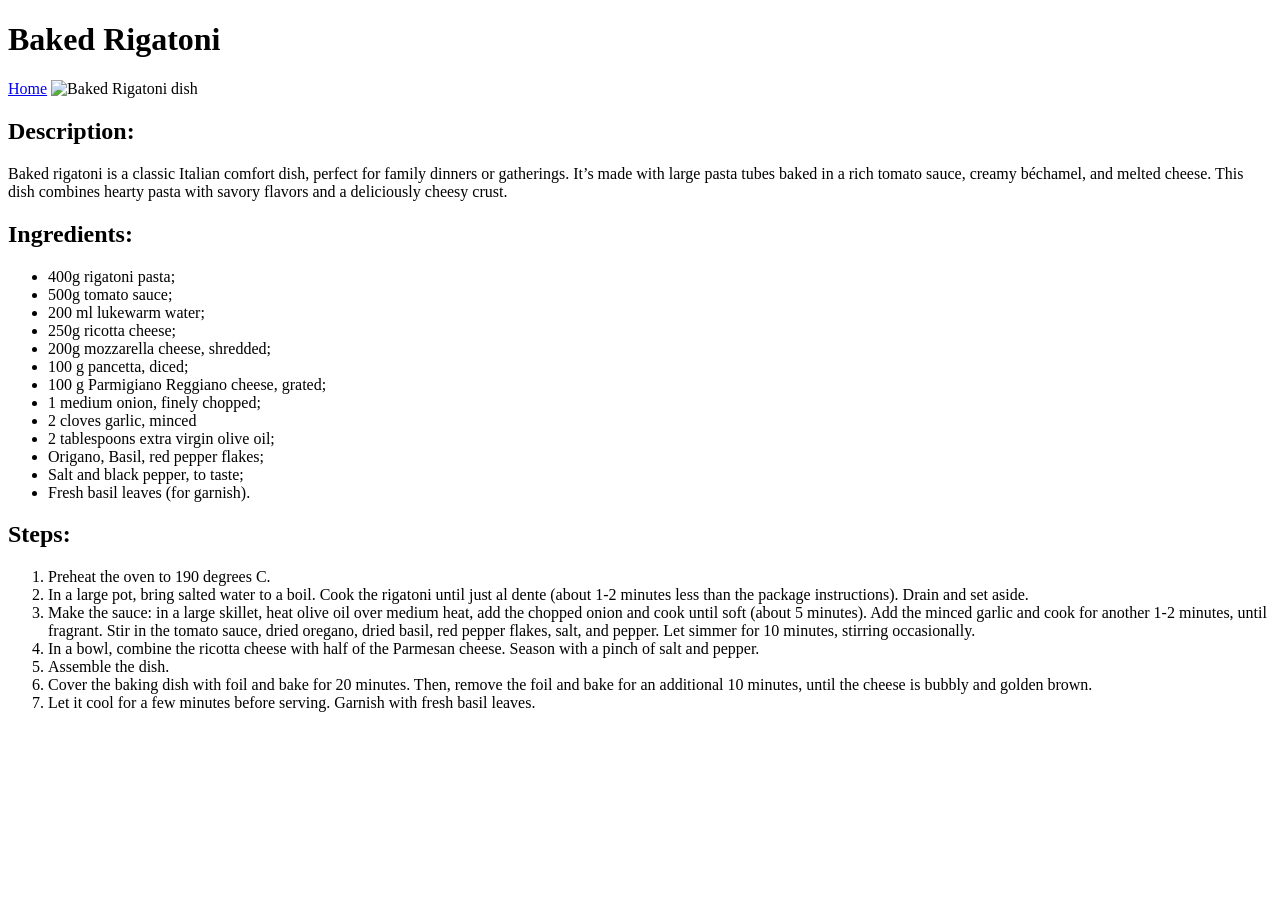
==== recipes/bakedrigatoni.html @ c7d8effa "Add bakedrigatoni.html, erbazzone.html and add links in index.html" ====
<!DOCTYPE html>
<html lang="en">
<head>
    <meta charset="UTF-8">
    <meta name="viewport" content="width=device-width, initial-scale=1.0">
    <title>Odin Recipes: Baked Rigatoni</title>
</head>
<body>
    <h1>Baked Rigatoni</h1>
    <a href="../index.html">Home</a>
    <img src="" alt="Baked Rigatoni dish">
    <h2>Description:</h2>
    <p>Baked rigatoni is a classic Italian comfort dish, perfect for family dinners 
        or gatherings. It’s made with large pasta tubes baked in a rich tomato sauce, 
        creamy béchamel, and melted cheese. This dish combines hearty pasta with 
        savory flavors and a deliciously cheesy crust.
    </p>
    <h2>Ingredients:</h2>
    <ul>
        <li>400g rigatoni pasta;</li>
        <li>500g tomato sauce;</li>
        <li>200 ml lukewarm water;</li>
        <li>250g ricotta cheese;</li>
        <li>200g mozzarella cheese, shredded;</li>
        <li>100 g pancetta, diced;</li>
        <li>100 g Parmigiano Reggiano cheese, grated;</li>
        <li>1 medium onion, finely chopped;</li>
        <li>2 cloves garlic, minced</li>
        <li>2 tablespoons extra virgin olive oil;</li>
        <li>Origano, Basil, red pepper flakes;</li>
        <li>Salt and black pepper, to taste;</li>
        <li>Fresh basil leaves (for garnish).</li>
    </ul>
    <h2>Steps:</h2>
    <ol>
        <li>Preheat the oven to 190 degrees C.</li>
        <li>In a large pot, bring salted water to a boil. Cook the rigatoni until 
            just al dente (about 1-2 minutes less than the package instructions). 
            Drain and set aside.</li>
        <li>Make the sauce: in a large skillet, heat olive oil over medium heat, add 
            the chopped onion and cook until soft (about 5 minutes). Add the minced 
            garlic and cook for another 1-2 minutes, until fragrant. Stir in the 
            tomato sauce, dried oregano, dried basil, red pepper flakes, salt, and 
            pepper. Let simmer for 10 minutes, stirring occasionally.</li>
        <li>In a bowl, combine the ricotta cheese with half of the Parmesan cheese. 
            Season with a pinch of salt and pepper.</li>
        <li>Assemble the dish.</li>
        <li>Cover the baking dish with foil and bake for 20 minutes. Then, remove 
            the foil and bake for an additional 10 minutes, until the cheese is 
            bubbly and golden brown.</li>
        <li>Let it cool for a few minutes before serving. Garnish with fresh basil 
            leaves.</li>
    </ol>
</body>
</html>
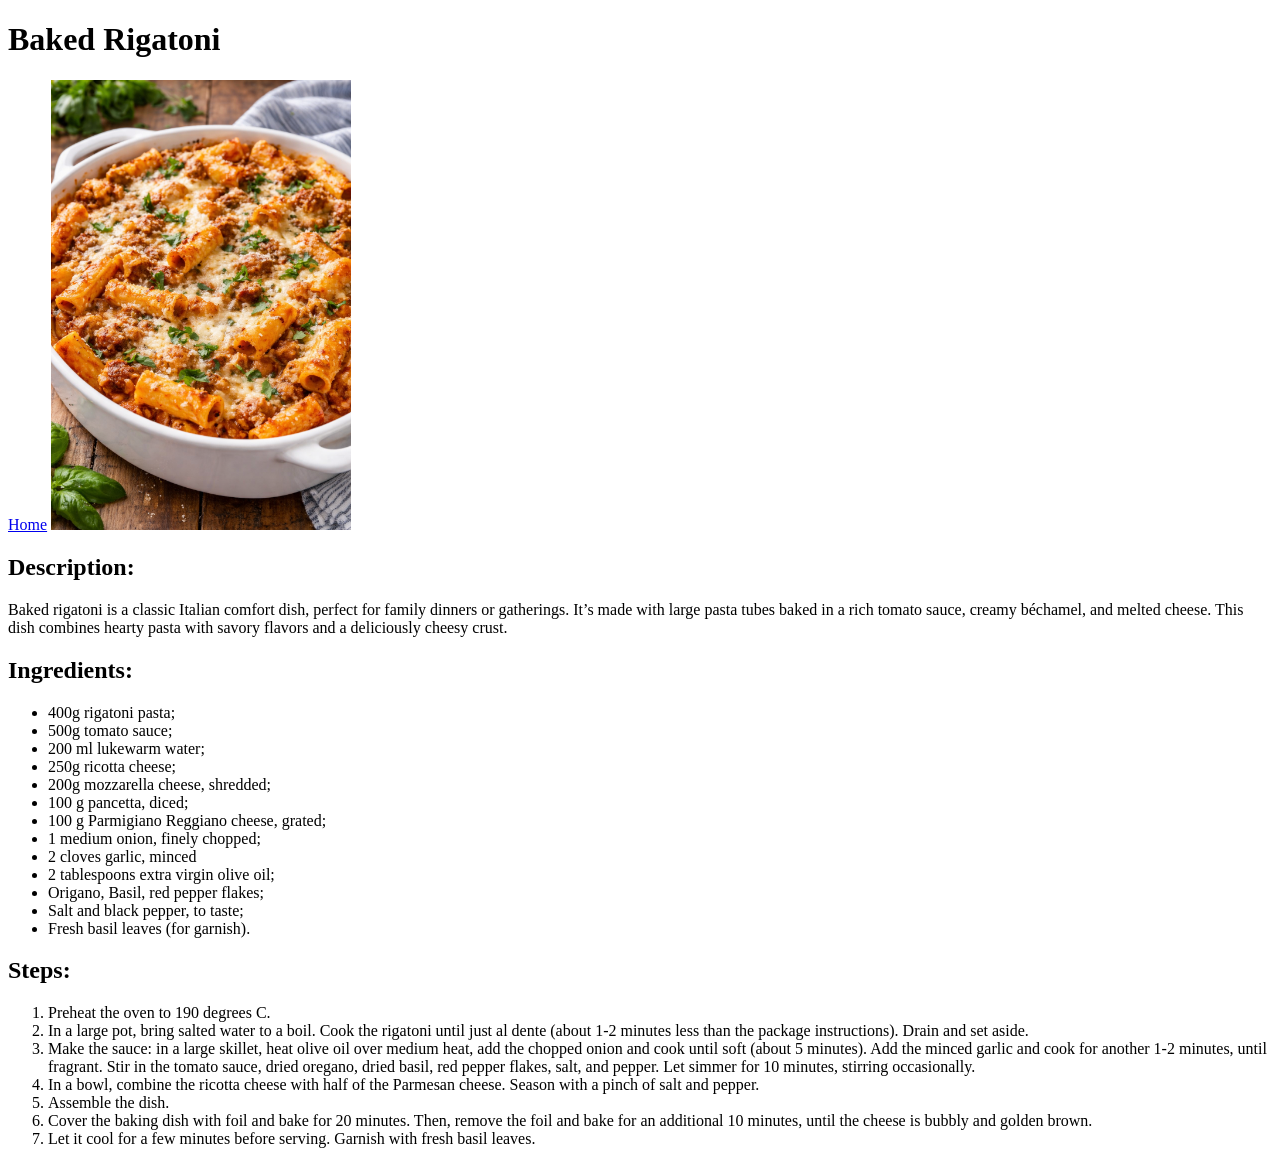
==== commit 1db669fe: "Add images directory - add images in each recipe" ====
--- a/recipes/bakedrigatoni.html
+++ b/recipes/bakedrigatoni.html
@@ -8,7 +8,7 @@
 <body>
     <h1>Baked Rigatoni</h1>
     <a href="../index.html">Home</a>
-    <img src="" alt="Baked Rigatoni dish">
+    <img src="../img/bakedrigatoni.png" alt="Baked Rigatoni dish" width="300">
     <h2>Description:</h2>
     <p>Baked rigatoni is a classic Italian comfort dish, perfect for family dinners 
         or gatherings. It’s made with large pasta tubes baked in a rich tomato sauce, 
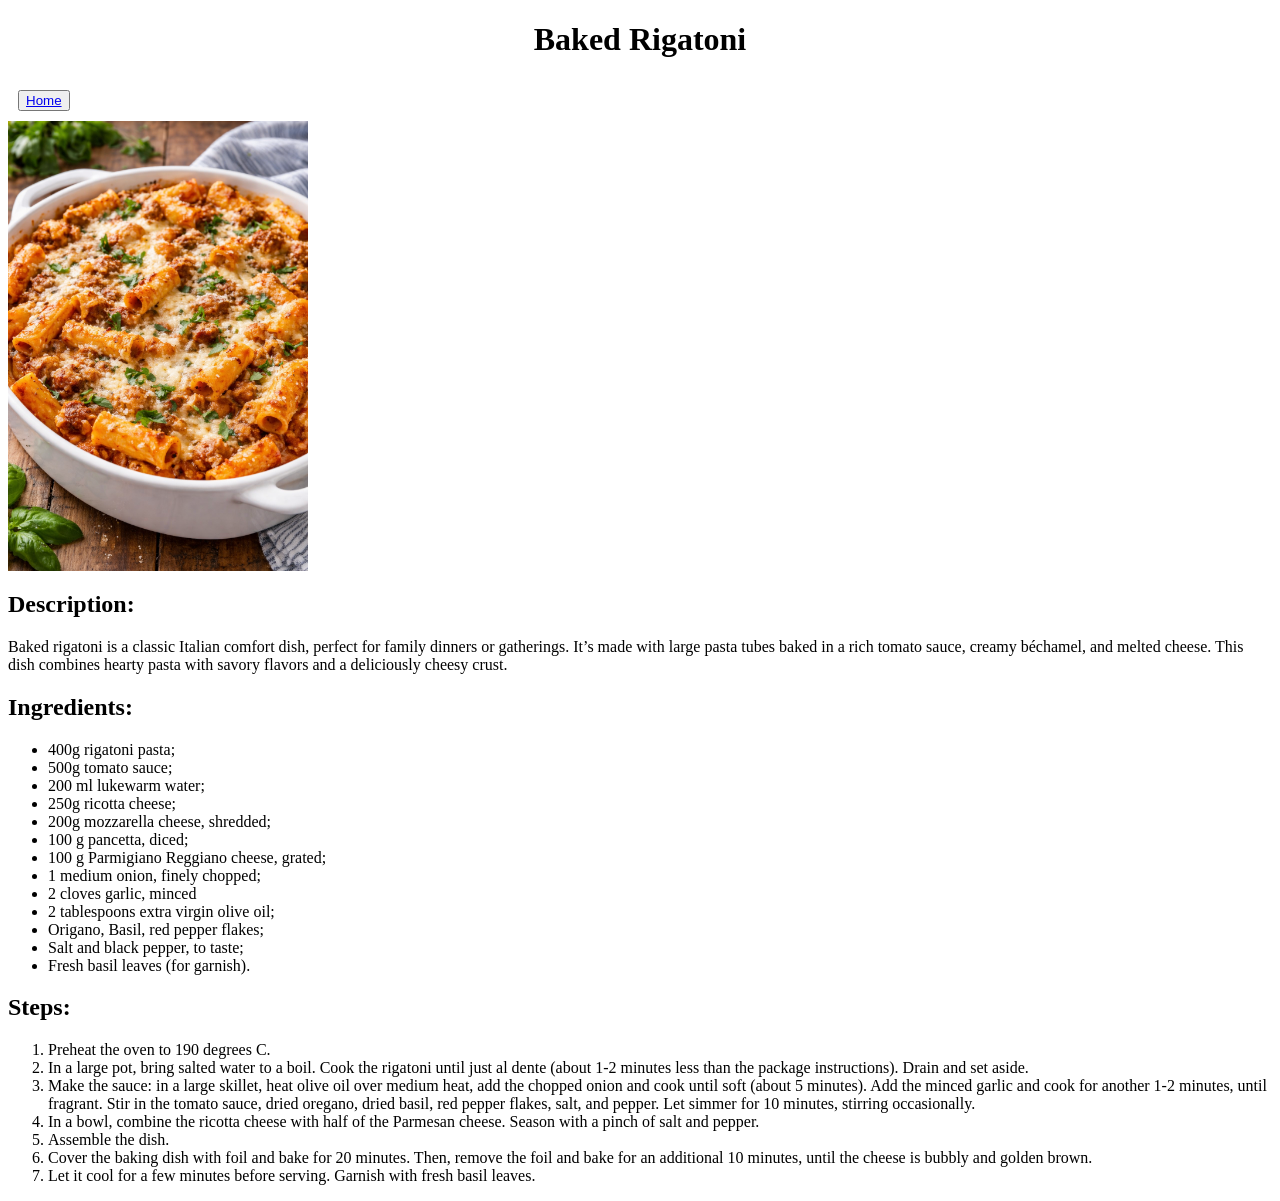
==== commit dd4acbbc: "Add css styling" ====
--- a/recipes/bakedrigatoni.html
+++ b/recipes/bakedrigatoni.html
@@ -4,11 +4,12 @@
     <meta charset="UTF-8">
     <meta name="viewport" content="width=device-width, initial-scale=1.0">
     <title>Odin Recipes: Baked Rigatoni</title>
+    <link rel="stylesheet" href="../style.css">
 </head>
 <body>
     <h1>Baked Rigatoni</h1>
-    <a href="../index.html">Home</a>
-    <img src="../img/bakedrigatoni.png" alt="Baked Rigatoni dish" width="300">
+    <button> <a href="../index.html">Home</a> </button>
+    <img class="img-food-main" src="../img/bakedrigatoni.png" alt="Baked Rigatoni dish" width="300">
     <h2>Description:</h2>
     <p>Baked rigatoni is a classic Italian comfort dish, perfect for family dinners 
         or gatherings. It’s made with large pasta tubes baked in a rich tomato sauce, 
--- a/style.css
+++ b/style.css
@@ -0,0 +1,26 @@
+/* Stile index.html */
+/* *{
+    outline: 2px solid red;
+} */
+
+h1 {
+    text-align: center;
+}
+
+button{
+    margin: 10px;
+}
+
+#Main-list{
+    font-size: 24px;
+    font-weight: bold;
+}
+
+.Main-list-obj{
+    padding: 10px;
+}
+
+.img-food-main{
+    width: 300px;
+    display: block;
+}
